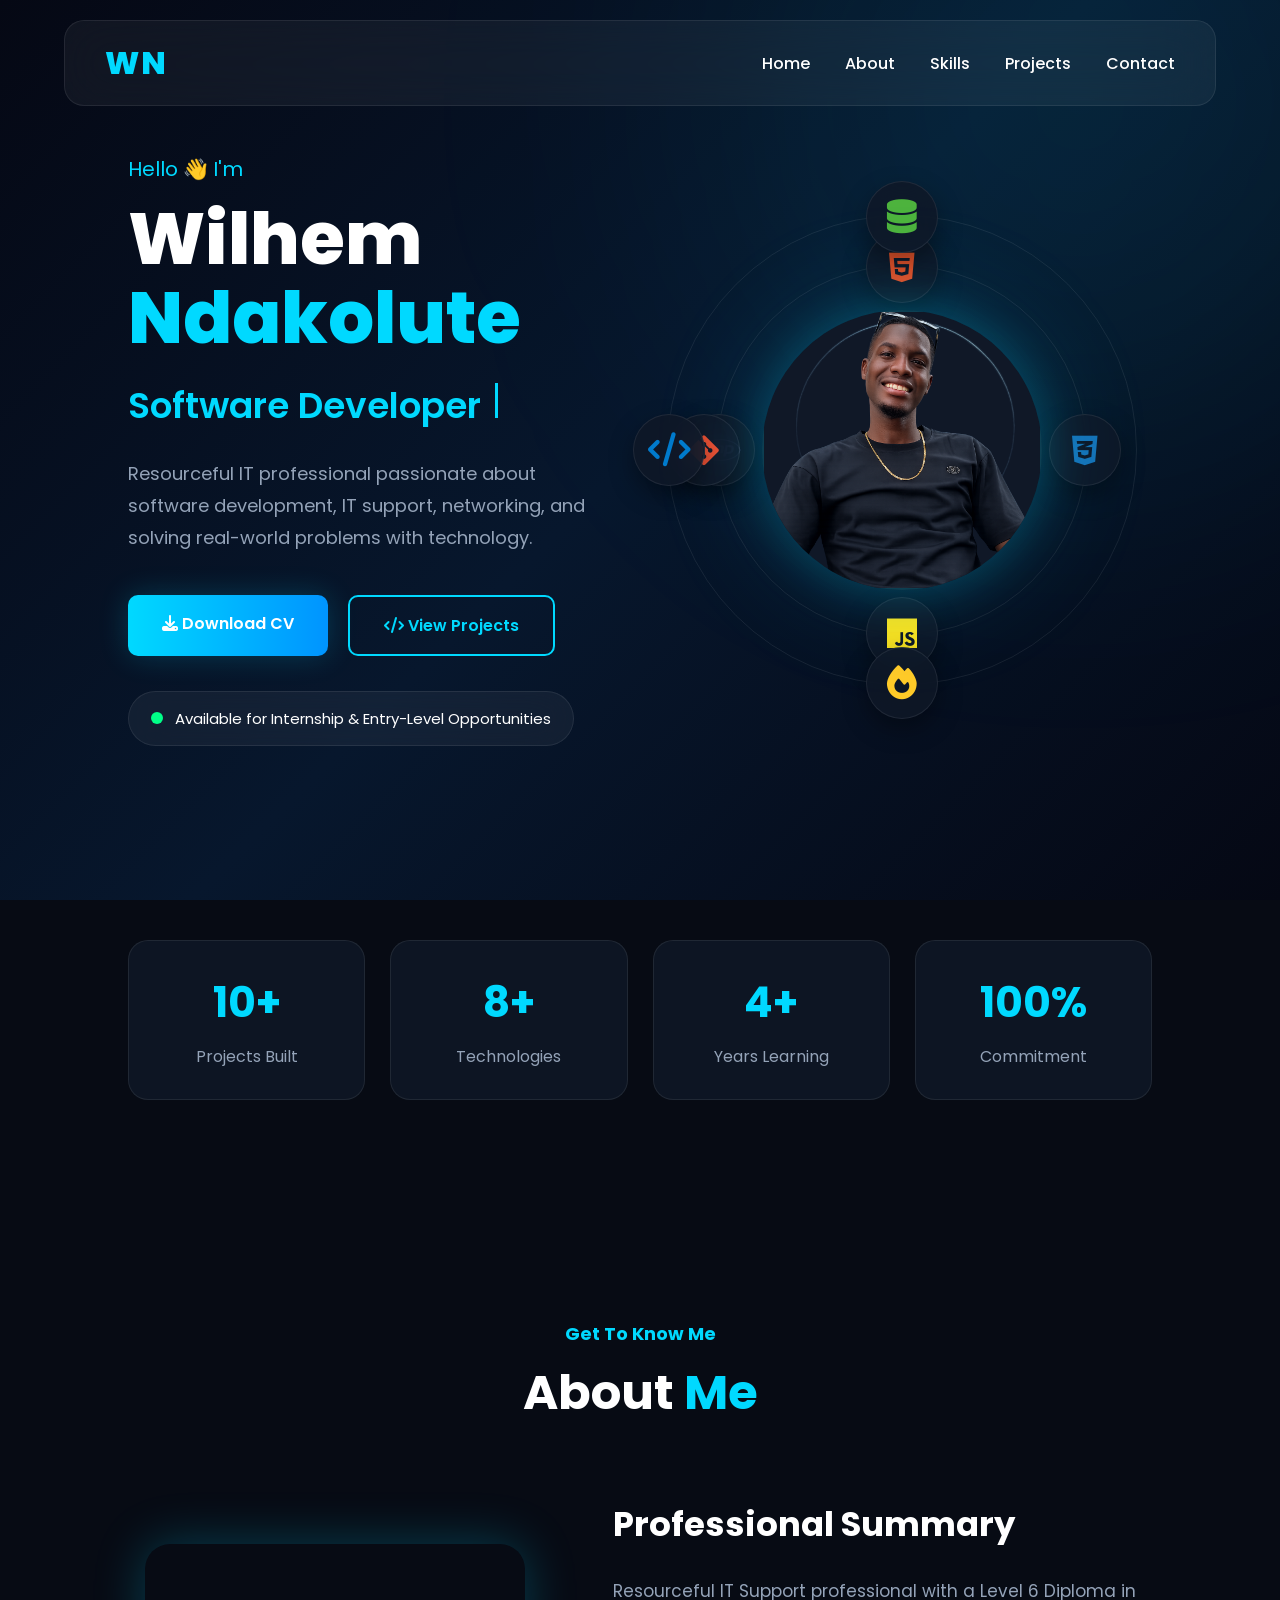
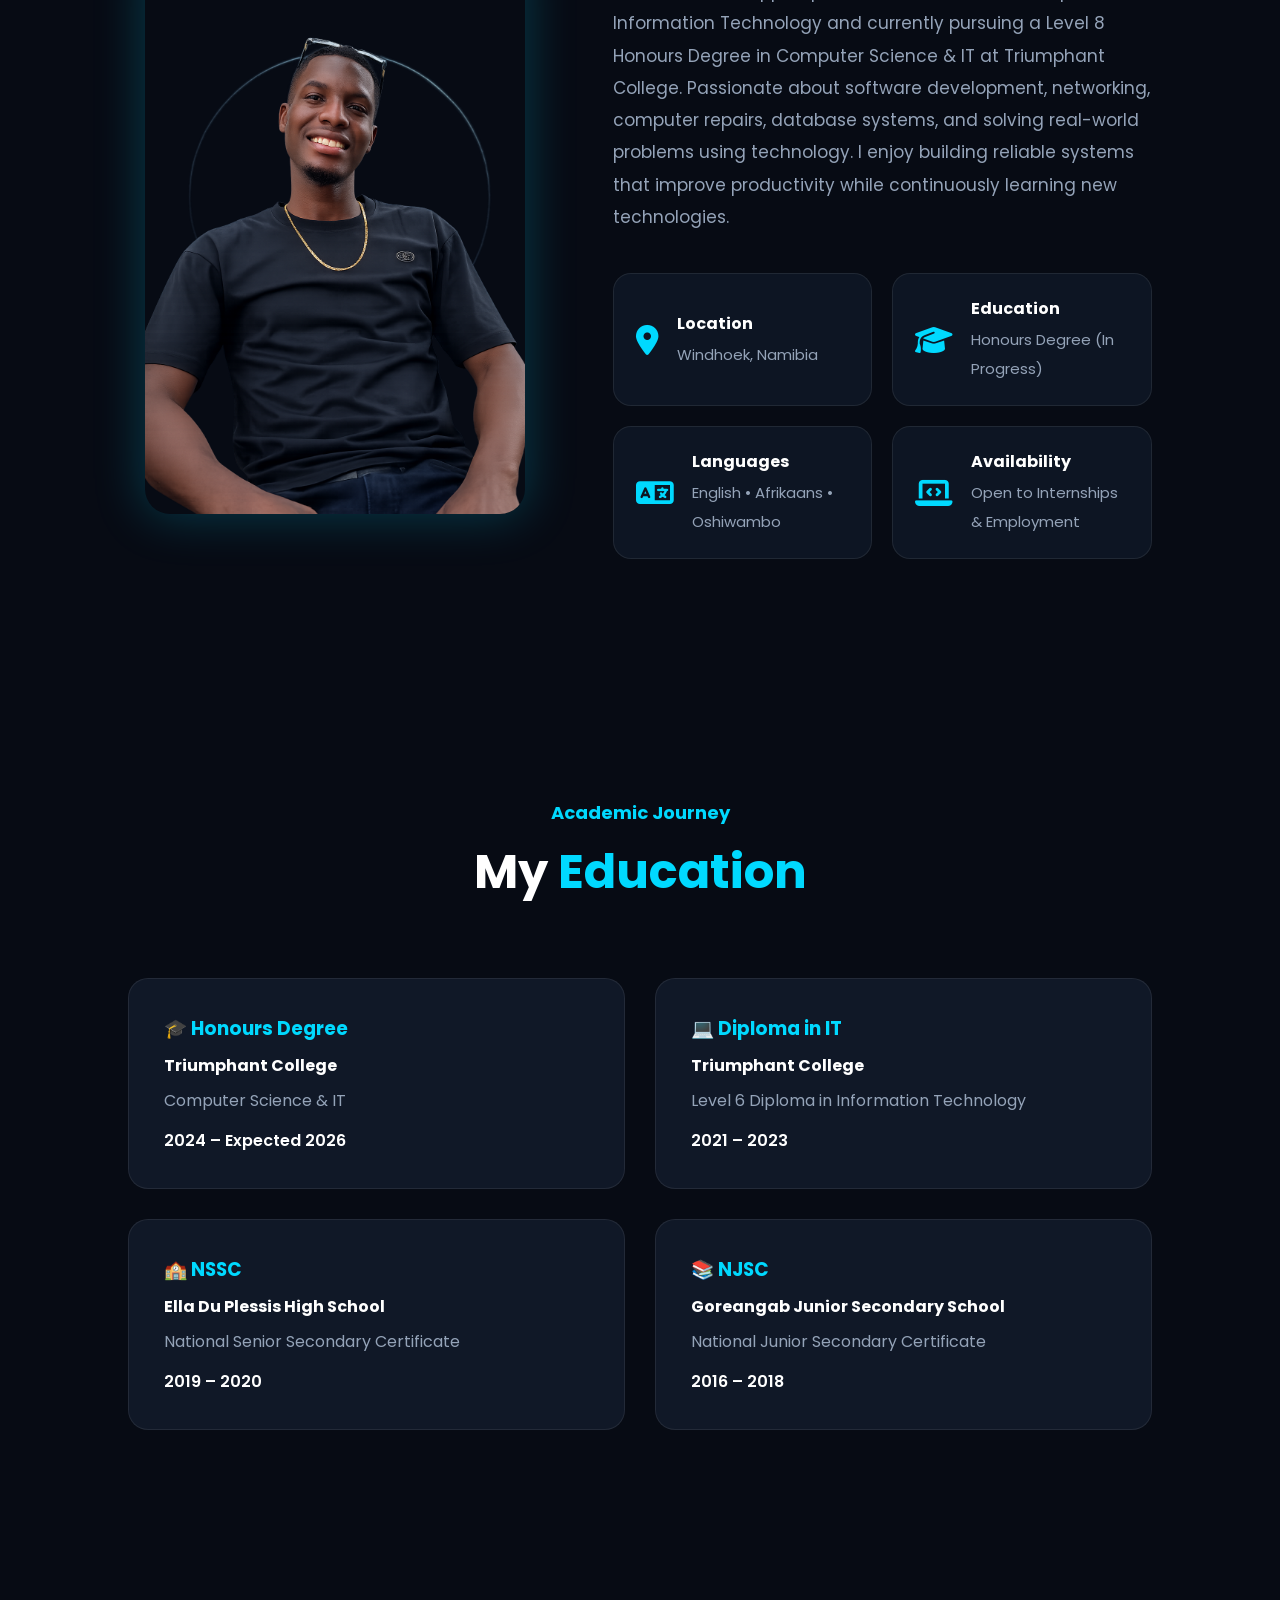
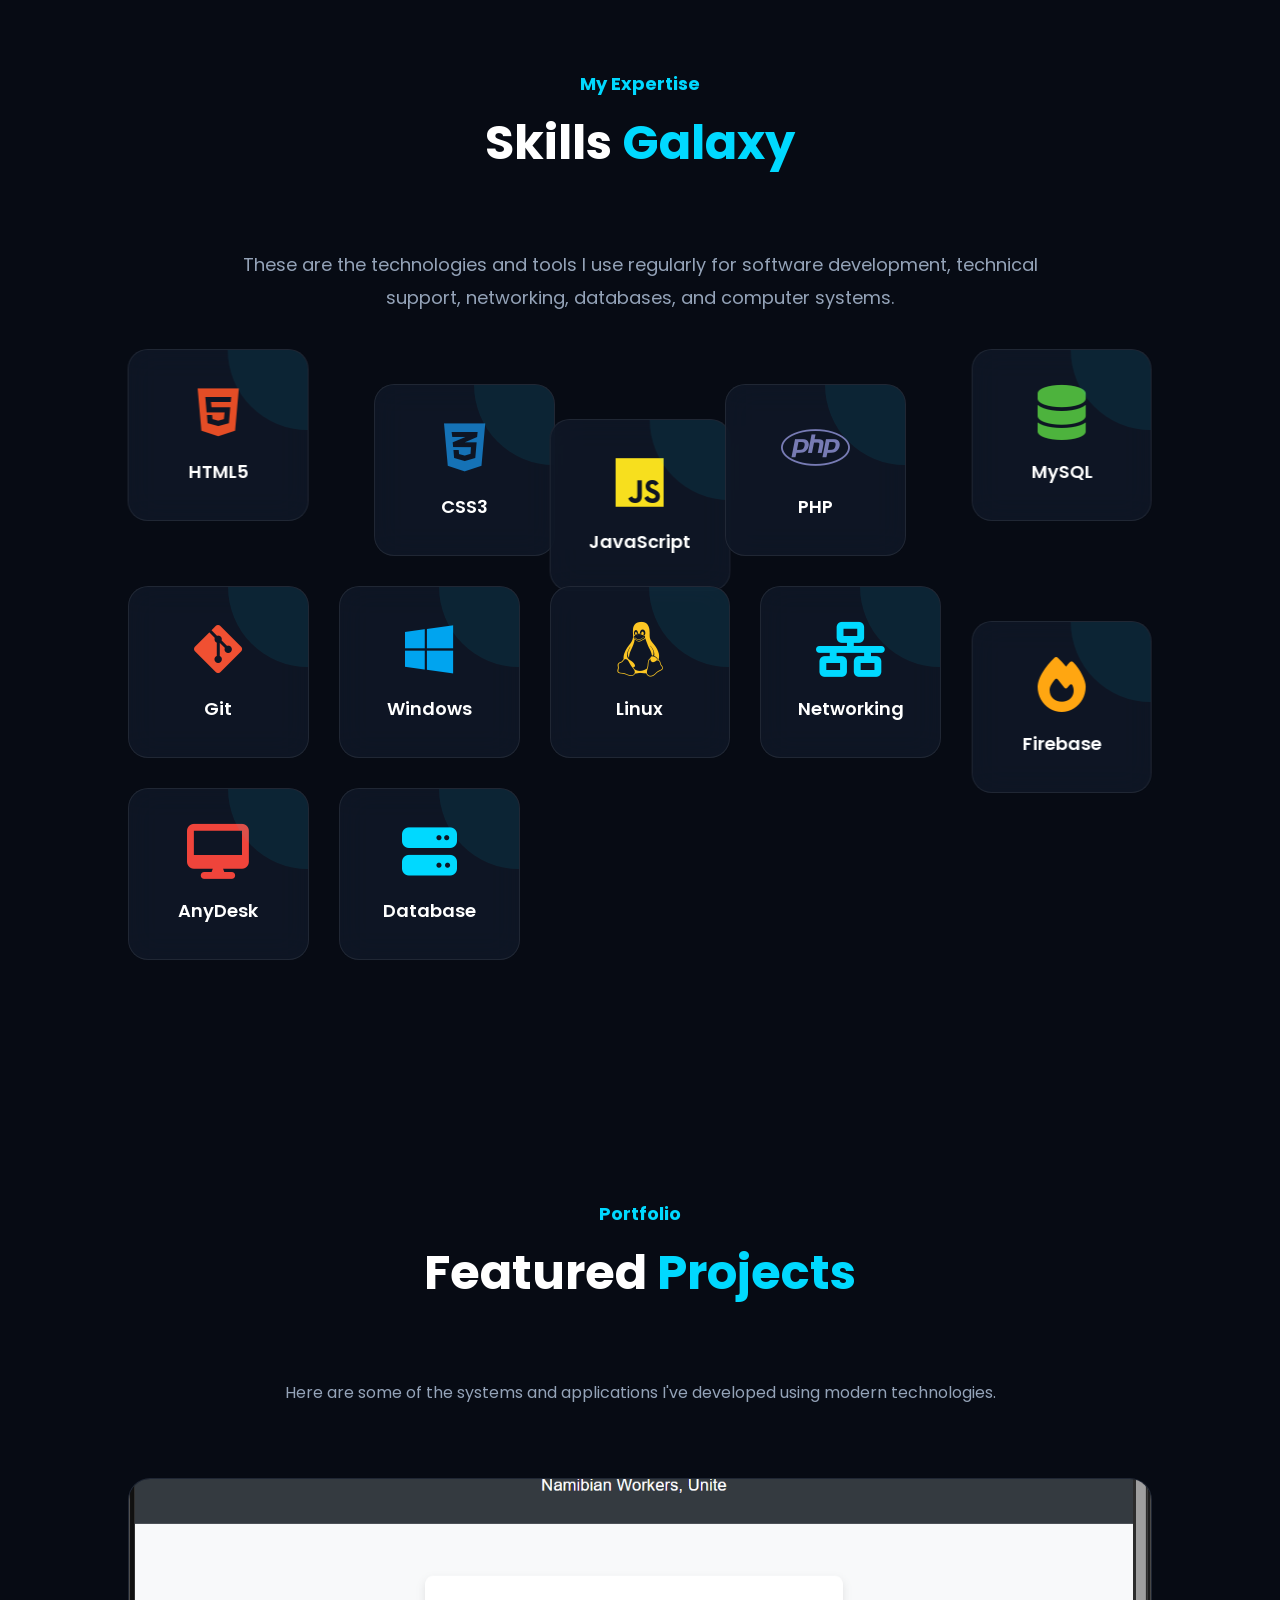
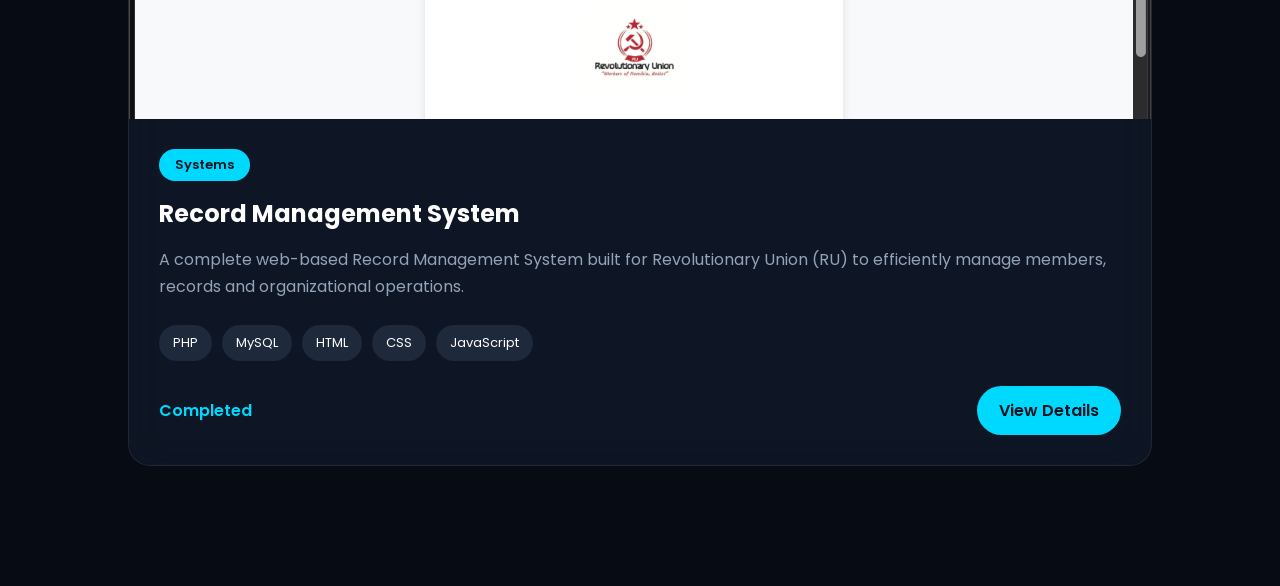
==== index.html @ 859c8376 "Add files via upload" ====
<!DOCTYPE html>
<html lang="en">

<head>

<meta charset="UTF-8">

<meta name="viewport" content="width=device-width, initial-scale=1.0">

<title>Wilhem Ndakolute | Software Developer</title>

<link rel="stylesheet" href="css/style.css">

<link rel="stylesheet" href="css/responsive.css">

<link rel="stylesheet" href="css/animations.css">

<link rel="preconnect" href="https://fonts.googleapis.com">

<link rel="preconnect" href="https://fonts.gstatic.com" crossorigin>

<link href="https://fonts.googleapis.com/css2?family=Poppins:wght@300;400;500;600;700;800&display=swap" rel="stylesheet">

<link rel="stylesheet"
href="https://cdnjs.cloudflare.com/ajax/libs/font-awesome/6.7.2/css/all.min.css">

</head>

<body>

<header>

<nav class="navbar">

<div class="logo">

WN

</div>

<ul>

<li><a href="#">Home</a></li>

<li><a href="#about">About</a></li>

<li><a href="#skills">Skills</a></li>

<li><a href="#projects">Projects</a></li>

<li><a href="#contact">Contact</a></li>

</ul>

</nav>

</header>

<section class="hero">

    <div class="hero-left reveal">

        <p class="hello">
            Hello 👋 I'm
        </p>

        <h1>
            Wilhem <span>Ndakolute</span>
        </h1>

        <h2>
            <span id="typing"></span>
            <span class="cursor"></span>
        </h2>

        <p class="hero-text">
            Resourceful IT professional passionate about software development, IT support, networking, and solving real-world problems with technology.
        </p>

        <div class="hero-buttons">

            <a href="assets/Wilhem_Ndakolute_CV.pdf" class="btn">
                <i class="fas fa-download"></i>
                Download CV
            </a>

            <a href="#projects" class="btn-outline">
                <i class="fas fa-code"></i>
                View Projects
            </a>

        </div>

        <div class="status-card">

            <span class="dot"></span>

            Available for Internship & Entry-Level Opportunities

        </div>

    </div>


<div class="hero-right reveal">

    <div class="orbit-container">

        <!-- Orbit 1 -->
        <div class="orbit orbit1">

            <div class="icon html">
                <i class="fa-brands fa-html5"></i>
            </div>

            <div class="icon css">
                <i class="fa-brands fa-css3-alt"></i>
            </div>

            <div class="icon js">
                <i class="fa-brands fa-js"></i>
            </div>

            <div class="icon php">
                <i class="fa-brands fa-php"></i>
            </div>

        </div>

        <!-- Orbit 2 -->
        <div class="orbit orbit2">

            <div class="icon mysql">
                <i class="fa-solid fa-database"></i>
            </div>

            <div class="icon git">
                <i class="fa-brands fa-git-alt"></i>
            </div>

            <div class="icon firebase">
                <i class="fa-solid fa-fire"></i>
            </div>

            <div class="icon vscode">
                <i class="fa-solid fa-code"></i>
            </div>

        </div>

        <!-- Profile -->
        <div class="profile">
            <img src="images/profile.png" alt="Wilhem Ndakolute">
        </div>

    </div>

</div>

</section>
<section class="stats">

    <div class="stat-card reveal">
        <h2>10+</h2>
        <p>Projects Built</p>
    </div>

    <div class="stat-card reveal">
        <h2>8+</h2>
        <p>Technologies</p>
    </div>

    <div class="stat-card reveal">
        <h2>4+</h2>
        <p>Years Learning</p>
    </div>

    <div class="stat-card reveal">
        <h2>100%</h2>
        <p>Commitment</p>
    </div>




</section>
<!--=========================
ABOUT
==========================-->

<section class="about reveal" id="about">

    <div class="section-heading">

        <h5>Get To Know Me</h5>

        <h2>About <span>Me</span></h2>

    </div>

    <div class="about-container">

        <!-- LEFT -->

        <div class="about-image">

            <img src="images/profile.png" alt="Wilhem">

        </div>

        <!-- RIGHT -->

        <div class="about-content">

            <h3>Professional Summary</h3>

            <p>

                Resourceful IT Support professional with a Level 6 Diploma in Information Technology and currently pursuing a Level 8 Honours Degree in Computer Science & IT at Triumphant College.

                Passionate about software development, networking, computer repairs, database systems, and solving real-world problems using technology.

                I enjoy building reliable systems that improve productivity while continuously learning new technologies.

            </p>

            <div class="quick-info">

                <div class="info-card">

                    <i class="fas fa-location-dot"></i>

                    <div>

                        <h4>Location</h4>

                        <p>Windhoek, Namibia</p>

                    </div>

                </div>

                <div class="info-card">

                    <i class="fas fa-graduation-cap"></i>

                    <div>

                        <h4>Education</h4>

                        <p>Honours Degree (In Progress)</p>

                    </div>

                </div>

                <div class="info-card">

                    <i class="fas fa-language"></i>

                    <div>

                        <h4>Languages</h4>

                        <p>English • Afrikaans • Oshiwambo</p>

                    </div>

                </div>

                <div class="info-card">

                    <i class="fas fa-laptop-code"></i>

                    <div>

                        <h4>Availability</h4>

                        <p>Open to Internships & Employment</p>

                    </div>

                </div>

            </div>

        </div>

    </div>

</section>
<section class="education reveal" id="education">

    <div class="section-heading">

        <h5>Academic Journey</h5>

        <h2>My <span>Education</span></h2>

    </div>

    <div class="education-grid">

        <div class="edu-card">
            <h3>🎓 Honours Degree</h3>
            <h4>Triumphant College</h4>
            <p>Computer Science & IT</p>
            <span>2024 – Expected 2026</span>
        </div>

        <div class="edu-card">
            <h3>💻 Diploma in IT</h3>
            <h4>Triumphant College</h4>
            <p>Level 6 Diploma in Information Technology</p>
            <span>2021 – 2023</span>
        </div>

        <div class="edu-card">
            <h3>🏫 NSSC</h3>
            <h4>Ella Du Plessis High School</h4>
            <p>National Senior Secondary Certificate</p>
            <span>2019 – 2020</span>
        </div>

        <div class="edu-card">
            <h3>📚 NJSC</h3>
            <h4>Goreangab Junior Secondary School</h4>
            <p>National Junior Secondary Certificate</p>
            <span>2016 – 2018</span>
        </div>

    </div>

</section>
<!--=========================
SKILLS
==========================-->

<section class="skills reveal" id="skills">

    <div class="section-heading">

        <h5>My Expertise</h5>

        <h2>Skills <span>Galaxy</span></h2>

    </div>

    <p class="skills-intro">

        These are the technologies and tools I use regularly for software development,
        technical support, networking, databases, and computer systems.

    </p>

    <div class="skills-galaxy">

        <div class="skill html">
            <i class="fa-brands fa-html5"></i>
            <span>HTML5</span>
        </div>

        <div class="skill css">
            <i class="fa-brands fa-css3-alt"></i>
            <span>CSS3</span>
        </div>

        <div class="skill js">
            <i class="fa-brands fa-js"></i>
            <span>JavaScript</span>
        </div>

        <div class="skill php">
            <i class="fa-brands fa-php"></i>
            <span>PHP</span>
        </div>

        <div class="skill mysql">
            <i class="fa-solid fa-database"></i>
            <span>MySQL</span>
        </div>

        <div class="skill git">
            <i class="fa-brands fa-git-alt"></i>
            <span>Git</span>
        </div>

        <div class="skill windows">
            <i class="fa-brands fa-windows"></i>
            <span>Windows</span>
        </div>

        <div class="skill linux">
            <i class="fa-brands fa-linux"></i>
            <span>Linux</span>
        </div>

        <div class="skill network">
            <i class="fa-solid fa-network-wired"></i>
            <span>Networking</span>
        </div>

        <div class="skill firebase">
            <i class="fa-solid fa-fire"></i>
            <span>Firebase</span>
        </div>

        <div class="skill anydesk">
            <i class="fa-solid fa-desktop"></i>
            <span>AnyDesk</span>
        </div>

        <div class="skill database">
            <i class="fa-solid fa-server"></i>
            <span>Database</span>
        </div>

    </div>

</section>
<!--=========================
PROJECTS
==========================-->

<section class="projects" id="projects">

    <div class="section-heading">

        <h5>Portfolio</h5>

        <h2>Featured <span>Projects</span></h2>

    </div>

    <p class="projects-intro">

        Here are some of the systems and applications I've developed using modern technologies.

    </p>

    <div id="projects-container">

    </div>

</section>
<!-- Scroll Progress -->
<div id="progress-bar"></div>

<!-- Back To Top -->
<button id="backToTop">
    <i class="fas fa-arrow-up"></i>
</button>

<script src="js/script.js"></script>

<script src="js/typing.js"></script>

<script src="js/particles.js"></script>

<script src="js/projects.js"></script>
</body>

</html>
---- css/style.css ----
/* ===========================
   WILHEM NDAKOLUTE PORTFOLIO
   Main Stylesheet
=========================== */

/* GOOGLE FONT */
@import url('https://fonts.googleapis.com/css2?family=Poppins:wght@300;400;500;600;700;800&display=swap');

/* RESET */

*{
    margin:0;
    padding:0;
    box-sizing:border-box;
    scroll-behavior:smooth;
}

:root{

    --primary:#00D9FF;
    --secondary:#0094FF;

    --dark:#070B14;
    --card:#101827;
    --card2:#131E31;

    --white:#FFFFFF;
    --gray:#94A3B8;

    --shadow:0 0 30px rgba(0,217,255,.20);

}

body{

    font-family:"Poppins",sans-serif;

    background:var(--dark);

    color:white;

    overflow-x:hidden;

}


/* =====================
BACKGROUND
====================== */

body::before{

content:"";

position:fixed;

width:100%;

height:100%;

top:0;

left:0;

z-index:-2;

background:

linear-gradient(
135deg,
#050814,
#07172d,
#050814
);

}

body::after{

content:"";

position:fixed;

width:700px;

height:700px;

background:rgba(0,217,255,.08);

filter:blur(140px);

top:-250px;

right:-150px;

border-radius:50%;

z-index:-1;

animation:floatGlow 10s ease-in-out infinite;

}

@keyframes floatGlow{

0%{

transform:translateY(0);

}

50%{

transform:translateY(50px);

}

100%{

transform:translateY(0);

}

}

/* =====================
NAVBAR
====================== */

.navbar{

position:fixed;

top:20px;

left:50%;

transform:translateX(-50%);

width:90%;

max-width:1300px;

padding:18px 40px;

display:flex;

justify-content:space-between;

align-items:center;

background:rgba(255,255,255,.05);

backdrop-filter:blur(20px);

border:1px solid rgba(255,255,255,.08);

border-radius:20px;

z-index:999;

transition:.4s;

}

.logo{

font-size:32px;

font-weight:800;

color:var(--primary);

letter-spacing:2px;

}

.navbar ul{

display:flex;

list-style:none;

gap:35px;

}

.navbar a{

text-decoration:none;

color:white;

font-weight:500;

transition:.3s;

}

.navbar a:hover{

color:var(--primary);

}

/* =====================
HERO
====================== */

.hero{

min-height:100vh;

display:flex;

justify-content:space-between;

align-items:center;

padding:120px 10%;

gap:80px;

}

.hero-left{

flex:1;

}

.hello{

font-size:20px;

color:var(--primary);

margin-bottom:15px;

}

.hero h1{

font-size:72px;

font-weight:800;

line-height:1.1;

}

.hero span{

color:var(--primary);

}

.hero h2{

margin-top:20px;

font-size:36px;

font-weight:600;

color:var(--gray);

}

.hero-text{

margin-top:25px;

font-size:18px;

line-height:1.8;

color:var(--gray);

max-width:650px;

}

/* =====================
BUTTONS
====================== */

.buttons{

margin-top:45px;

display:flex;

gap:20px;

flex-wrap:wrap;

}

.btn{

padding:16px 34px;

background:linear-gradient(
90deg,
var(--primary),
var(--secondary)
);

border-radius:10px;

color:white;

text-decoration:none;

font-weight:600;

box-shadow:var(--shadow);

transition:.35s;

}

.btn:hover{

transform:translateY(-5px);

}

.btn-outline{

padding:16px 34px;

border:2px solid var(--primary);

border-radius:10px;

text-decoration:none;

font-weight:600;

color:var(--primary);

transition:.35s;

}

.btn-outline:hover{

background:var(--primary);

color:#000;

}

/* =====================
PROFILE IMAGE
====================== */

.hero-right{

flex:1;

display:flex;

justify-content:center;

}

.hero-right img{

width:420px;

max-width:100%;

border-radius:30px;

border:2px solid rgba(0,217,255,.2);

box-shadow:

0 0 80px rgba(0,217,255,.25);

animation:floating 6s ease-in-out infinite;

transition:.4s;

}

.hero-right img:hover{

transform:scale(1.03);

}

@keyframes floating{

0%{

transform:translateY(0);

}

50%{

transform:translateY(-20px);

}

100%{

transform:translateY(0);

}

}

/* =====================
SECTION TITLE
====================== */

.section-title{

font-size:48px;

text-align:center;

margin-bottom:70px;

}

.section-title span{

color:var(--primary);

}

/* =====================
CARDS
====================== */

.card{

background:var(--card);

padding:30px;

border-radius:20px;

border:1px solid rgba(255,255,255,.05);

transition:.4s;

}

.card:hover{

transform:translateY(-12px);

box-shadow:var(--shadow);

}

/* =====================
SCROLLBAR
====================== */

::-webkit-scrollbar{

width:10px;

}

::-webkit-scrollbar-thumb{

background:var(--primary);

border-radius:50px;

}

::-webkit-scrollbar-track{

background:#06101d;

}

/* =====================
SELECTION
====================== */

::selection{

background:var(--primary);

color:black;

}
/*======================
SCROLL BAR TOP
=======================*/

#progress-bar{

position:fixed;

top:0;

left:0;

height:4px;

width:0;

background:linear-gradient(to right,#00D9FF,#0094FF);

z-index:999999;

}


/*======================
BACK TO TOP
=======================*/

#backToTop{

position:fixed;

bottom:30px;

right:30px;

width:55px;

height:55px;

border:none;

border-radius:50%;

background:#00D9FF;

color:#000;

font-size:20px;

cursor:pointer;

display:none;

justify-content:center;

align-items:center;

box-shadow:0 0 30px rgba(0,217,255,.4);

transition:.4s;

z-index:999;

}

#backToTop:hover{

transform:translateY(-8px);

}
/*==================================
 HERO V2
==================================*/

.hero{

display:flex;

justify-content:space-between;

align-items:center;

gap:60px;

min-height:100vh;

padding:120px 10%;

}

.hero-left{

flex:1;

}

.hero-buttons{

display:flex;

gap:20px;

margin-top:40px;

flex-wrap:wrap;

}

.status-card{

margin-top:35px;

display:inline-flex;

align-items:center;

gap:12px;

padding:15px 22px;

background:rgba(255,255,255,.05);

border:1px solid rgba(255,255,255,.08);

border-radius:50px;

backdrop-filter:blur(20px);

font-size:15px;

}

.dot{

width:12px;

height:12px;

border-radius:50%;

background:#00ff88;

animation:pulseDot 1.5s infinite;

}

@keyframes pulseDot{

0%{

transform:scale(.8);

opacity:.6;

}

50%{

transform:scale(1.2);

opacity:1;

}

100%{

transform:scale(.8);

opacity:.6;

}

}

/*=========================
PHOTO
=========================*/

.profile-wrapper{

position:relative;

width:430px;

height:430px;

display:flex;

justify-content:center;

align-items:center;

}

.profile-wrapper img{

width:320px;

z-index:20;

animation:floating 6s infinite ease-in-out;

filter:drop-shadow(0 0 40px rgba(0,217,255,.35));

}

/*=========================
RINGS
=========================*/



/*=========================
TECH TAGS
=========================*/


.html{

top:0;

left:50%;

transform:translateX(-50%);

}

.css{

top:90px;

right:0;

}

.js{

bottom:90px;

right:0;

}

.php{

bottom:0;

left:50%;

transform:translateX(-50%);

}

.mysql{

bottom:90px;

left:0;

}

.git{

top:90px;

left:0;

}
/*===================================
ORBIT SYSTEM
====================================*/

.orbit-container{

position:relative;

width:500px;

height:500px;

display:flex;

justify-content:center;

align-items:center;

}

.profile{

position:absolute;

width:280px;

height:280px;

border-radius:50%;

overflow:hidden;

z-index:20;

background:#101827;

box-shadow:

0 0 50px rgba(0,217,255,.25),

0 0 120px rgba(0,217,255,.15);

}

.profile img{

width:100%;

height:100%;

object-fit:cover;

}

.orbit{

position:absolute;

border:1px solid rgba(255,255,255,.08);

border-radius:50%;

animation:rotateOrbit linear infinite;

}

.orbit1{

width:370px;

height:370px;

animation-duration:22s;

}

.orbit2{

width:470px;

height:470px;

animation-duration:35s;

animation-direction:reverse;

}

@keyframes rotateOrbit{

from{

transform:rotate(0deg);

}

to{

transform:rotate(360deg);

}

}

.icon{

    position:absolute;

    width:72px;
    height:72px;

    display:flex;
    justify-content:center;
    align-items:center;

    border-radius:50%;

    background:rgba(16,24,39,.85);

    backdrop-filter:blur(15px);

    border:1px solid rgba(255,255,255,.08);

    transition:.35s;

    cursor:pointer;

    box-shadow:
        0 10px 25px rgba(0,0,0,.35);

}

.icon i{

    font-size:34px;

    transition:.35s;

}

.icon:hover{

    transform:scale(1.18);

    box-shadow:
        0 0 20px #00D9FF,
        0 0 50px rgba(0,217,255,.5);

}

.icon:hover i{

    transform:rotate(360deg);

}
.html i{
    color:#E34F26;
}

.css i{
    color:#1572B6;
}

.js i{
    color:#F7DF1E;
}

.php i{
    color:#777BB4;
}

.mysql i{
    color:#4DB33D;
}

.git i{
    color:#F05032;
}

.firebase i{
    color:#FFCA28;
}

.vscode i{
    color:#007ACC;
}
.icon img{

width:34px;

height:34px;

}
/* Inner Orbit */

.html{

top:-35px;

left:50%;

transform:translateX(-50%);

}

.css{

right:-35px;

top:50%;

transform:translateY(-50%);

}

.js{

bottom:-35px;

left:50%;

transform:translateX(-50%);

}

.php{

left:-35px;

top:50%;

transform:translateY(-50%);

}

/* Outer Orbit */

.mysql{

top:-35px;

left:50%;

transform:translateX(-50%);

}

.git{

right:-35px;

top:50%;

transform:translateY(-50%);

}

.firebase{

bottom:-35px;

left:50%;

transform:translateX(-50%);

}

.vscode{

left:-35px;

top:50%;

transform:translateY(-50%);

}

.profile{

    animation:profilePulse 4s ease-in-out infinite;

}

@keyframes profilePulse{

0%{

box-shadow:
0 0 40px rgba(0,217,255,.2);

}

50%{

box-shadow:
0 0 70px rgba(0,217,255,.45);

}

100%{

box-shadow:
0 0 40px rgba(0,217,255,.2);

}

}

.stats{

display:grid;

grid-template-columns:repeat(4,1fr);

gap:25px;

padding:40px 10% 100px;

}

.stat-card{

background:rgba(16,24,39,.8);

padding:30px;

text-align:center;

border-radius:20px;

border:1px solid rgba(255,255,255,.08);

transition:.35s;

}

.stat-card:hover{

transform:translateY(-10px);

box-shadow:0 0 30px rgba(0,217,255,.2);

}

.stat-card h2{

font-size:42px;

color:#00D9FF;

margin-bottom:10px;

}

.stat-card p{

color:#94A3B8;

}

/*=========================
ABOUT
==========================*/

.about{

padding:120px 10%;

}

.section-heading{

text-align:center;

margin-bottom:70px;

}

.section-heading h5{

color:#00D9FF;

font-size:18px;

margin-bottom:10px;

}

.section-heading h2{

font-size:48px;

}

.section-heading span{

color:#00D9FF;

}

.about-container{

display:grid;

grid-template-columns:1fr 1.3fr;

gap:70px;

align-items:center;

}

.about-image{

display:flex;

justify-content:center;

}

.about-image img{

width:380px;

border-radius:25px;

box-shadow:

0 0 50px rgba(0,217,255,.25);

transition:.4s;

}

.about-image img:hover{

transform:scale(1.03);

}

.about-content h3{

font-size:34px;

margin-bottom:25px;

}

.about-content p{

line-height:1.9;

color:#94A3B8;

font-size:17px;

}

.quick-info{

display:grid;

grid-template-columns:repeat(2,1fr);

gap:20px;

margin-top:40px;

}

.info-card{

display:flex;

align-items:center;

gap:18px;

padding:22px;

background:rgba(16,24,39,.8);

border:1px solid rgba(255,255,255,.08);

border-radius:18px;

transition:.35s;

}

.info-card:hover{

transform:translateY(-8px);

box-shadow:0 0 25px rgba(0,217,255,.2);

}

.info-card i{

font-size:30px;

color:#00D9FF;

}

.info-card h4{

margin-bottom:5px;

}

.info-card p{

font-size:15px;

}

.education{

padding:120px 10%;

}

.education-grid{

display:grid;

grid-template-columns:repeat(2,1fr);

gap:30px;

}

.edu-card{

padding:35px;

background:#101827;

border-radius:20px;

border:1px solid rgba(255,255,255,.08);

transition:.4s;

}

.edu-card:hover{

transform:translateY(-10px);

box-shadow:0 0 25px rgba(0,217,255,.2);

}

.edu-card h3{

color:#00D9FF;

margin-bottom:10px;

}

.edu-card h4{

margin-bottom:10px;

}

.edu-card p{

color:#94A3B8;

margin-bottom:15px;

}

.edu-card span{

font-weight:600;

}
/*==================================
SKILLS GALAXY
===================================*/

.skills{

padding:120px 10%;

text-align:center;

}

.skills-intro{

max-width:850px;

margin:auto;

color:#94A3B8;

line-height:1.8;

margin-bottom:70px;

font-size:18px;

}

.skills-galaxy{

display:grid;

grid-template-columns:repeat(auto-fit,minmax(170px,1fr));

gap:30px;

}

.skill{

background:rgba(16,24,39,.85);

backdrop-filter:blur(15px);

border:1px solid rgba(255,255,255,.08);

border-radius:20px;

padding:35px 20px;

cursor:pointer;

transition:.45s;

position:relative;

overflow:hidden;

}

.skill::before{

content:"";

position:absolute;

width:160px;

height:160px;

background:rgba(0,217,255,.08);

border-radius:50%;

top:-80px;

right:-80px;

transition:.4s;

}

.skill:hover::before{

transform:scale(1.6);

}

.skill:hover{

transform:translateY(-15px);

box-shadow:

0 0 35px rgba(0,217,255,.25);

}

.skill i{

font-size:55px;

margin-bottom:18px;

transition:.4s;

}

.skill:hover i{

transform:scale(1.25) rotate(8deg);

}

.skill span{

display:block;

font-size:18px;

font-weight:600;

}
.skill.html i{
color:#E44D26;
}

.skill.css i{
color:#1572B6;
}

.skill.js i{
color:#F7DF1E;
}

.skill.php i{
color:#777BB4;
}

.skill.mysql i{
color:#4DB33D;
}

.skill.git i{
color:#F05032;
}

.skill.windows i{
color:#00A4EF;
}

.skill.linux i{
color:#FCC624;
}

.skill.network i{
color:#00D9FF;
}

.skill.firebase i{
color:#FFA611;
}

.skill.anydesk i{
color:#EF443B;
}

.skill.database i{
color:#00D9FF;
}
/*==================================
PROJECTS
===================================*/

.projects{

padding:120px 10%;

}

.projects-intro{

text-align:center;

max-width:750px;

margin:20px auto 70px;

color:#94A3B8;

line-height:1.8;

}

#projects-container{

display:grid;

grid-template-columns:repeat(auto-fit,minmax(350px,1fr));

gap:35px;

}

.project-card{

background:rgba(16,24,39,.85);

border:1px solid rgba(255,255,255,.08);

border-radius:22px;

overflow:hidden;

transition:.4s;

backdrop-filter:blur(18px);

}

.project-card:hover{

transform:translateY(-12px);

box-shadow:

0 0 35px rgba(0,217,255,.25);

}

.project-image{

height:240px;

overflow:hidden;

}

.project-image img{

width:100%;

height:100%;

object-fit:cover;

transition:.4s;

}

.project-card:hover img{

transform:scale(1.08);

}

.project-content{

padding:30px;

}

.project-category{

display:inline-block;

background:#00D9FF;

color:#07131F;

padding:6px 16px;

border-radius:30px;

font-size:13px;

font-weight:600;

margin-bottom:15px;

}

.project-content h3{

margin-bottom:15px;

font-size:24px;

}

.project-content p{

color:#94A3B8;

line-height:1.7;

margin-bottom:25px;

}

.tech-stack{

display:flex;

flex-wrap:wrap;

gap:10px;

margin-bottom:25px;

}

.tech-stack span{

background:#1E293B;

padding:8px 14px;

border-radius:30px;

font-size:13px;

}

.project-footer{

display:flex;

justify-content:space-between;

align-items:center;

}

.status{

color:#00D9FF;

font-weight:600;

}

.view-btn{

padding:12px 22px;

background:#00D9FF;

color:#07131F;

border-radius:30px;

text-decoration:none;

font-weight:600;

transition:.3s;

}

.view-btn:hover{

transform:translateY(-3px);

}

/*=========================
PROJECT PAGE
==========================*/

.project-page{

padding:120px 10%;

}

.back-btn{

display:inline-flex;

align-items:center;

gap:10px;

text-decoration:none;

padding:14px 28px;

border-radius:40px;

background:#00D9FF;

color:#07131F;

font-weight:600;

margin-bottom:50px;

transition:.35s;

}

.back-btn:hover{

transform:translateY(-4px);

}

.project-hero{

margin-bottom:60px;

}

.project-hero h1{

font-size:48px;

margin-bottom:20px;

}

.project-hero p{

font-size:18px;

line-height:1.8;

color:#94A3B8;

margin-bottom:30px;

}

.project-tags{

display:flex;

flex-wrap:wrap;

gap:12px;

}

.project-tags span{

background:#132030;

padding:12px 22px;

border-radius:40px;

}

.gallery{

display:grid;

grid-template-columns:repeat(auto-fit,minmax(320px,1fr));

gap:25px;

margin:60px 0;

}

.gallery img{

width:100%;

border-radius:20px;

transition:.35s;

cursor:pointer;

}

.gallery img:hover{

transform:scale(1.03);

}

.project-grid{

display:grid;

grid-template-columns:repeat(auto-fit,minmax(350px,1fr));

gap:30px;

}

.project-box{

background:rgba(16,24,39,.8);

padding:35px;

border-radius:22px;

border:1px solid rgba(255,255,255,.08);

}

.project-box h2{

margin-bottom:25px;

}

.project-box li{

margin-bottom:15px;

color:#CBD5E1;

}

.project-info{

display:grid;

grid-template-columns:repeat(auto-fit,minmax(220px,1fr));

gap:25px;

margin:60px 0;

}

.info-box{

background:rgba(16,24,39,.8);

padding:30px;

border-radius:20px;

text-align:center;

border:1px solid rgba(255,255,255,.08);

transition:.35s;

}

.info-box:hover{

transform:translateY(-8px);

box-shadow:0 0 30px rgba(0,217,255,.2);

}

.info-box i{

font-size:38px;

color:#00D9FF;

margin-bottom:18px;

}

.case-study{

display:grid;

grid-template-columns:repeat(auto-fit,minmax(320px,1fr));

gap:30px;

margin:70px 0;

}

.case-card{

background:rgba(16,24,39,.82);

padding:35px;

border-radius:22px;

border:1px solid rgba(255,255,255,.08);

}

.case-card h2{

margin-bottom:20px;

color:#00D9FF;

}

.case-card p{

line-height:1.8;

color:#CBD5E1;

}
.project-banner{

position:relative;

height:500px;

border-radius:30px;

overflow:hidden;

margin-bottom:70px;

}

.project-banner img{

width:100%;

height:100%;

object-fit:cover;

filter:brightness(.35);

}

.banner-overlay{

position:absolute;

left:60px;

bottom:60px;

max-width:700px;

}

.banner-overlay h1{

font-size:58px;

margin:20px 0;

}

.status-badge{

display:inline-block;

padding:10px 24px;

background:#00D9FF;

color:#07131F;

border-radius:40px;

font-weight:700;

}
/*==============================
LIGHTBOX
===============================*/

.gallery-item{

overflow:hidden;

border-radius:20px;

cursor:pointer;

}

.gallery-item img{

width:100%;

transition:.4s;

}

.gallery-item:hover img{

transform:scale(1.08);

}

.lightbox{

display:none;

justify-content:center;

align-items:center;

position:fixed;

left:0;

top:0;

width:100%;

height:100%;

background:rgba(0,0,0,.93);

z-index:9999;

}

.lightbox img{

max-width:85%;

max-height:85%;

border-radius:20px;

box-shadow:0 0 60px rgba(0,217,255,.35);

}

.close-lightbox{

position:absolute;

top:25px;

right:40px;

font-size:55px;

cursor:pointer;

color:white;

}

.light-prev,
.light-next{

position:absolute;

top:50%;

transform:translateY(-50%);

background:#00D9FF;

border:none;

width:60px;

height:60px;

border-radius:50%;

cursor:pointer;

font-size:28px;

font-weight:bold;

}

.light-prev{

left:40px;

}

.light-next{

right:40px;

}
---- css/responsive.css ----
/* ==========================
   RESPONSIVE.CSS
==========================*/

@media (max-width:1100px){

.hero{

flex-direction:column-reverse;

text-align:center;

padding-top:180px;

}

.hero-left{

display:flex;

flex-direction:column;

align-items:center;

}

.hero h1{

font-size:58px;

}

.hero h2{

font-size:28px;

}

.hero-right img{

width:320px;

}

.navbar{

padding:16px 24px;

}

}

@media (max-width:768px){

.navbar{

width:95%;

padding:15px;

}

.navbar ul{

gap:18px;

font-size:14px;

}

.hero h1{

font-size:44px;

}

.hero h2{

font-size:22px;

}

.hero-text{

font-size:16px;

}

.buttons{

justify-content:center;

}

.hero-right img{

width:260px;

}

.section-title{

font-size:34px;

}

}

@media (max-width:600px){

.logo{

font-size:26px;

}

.navbar ul{

display:none;
}

.hero{

padding:140px 8% 80px;
}

.hero h1{

font-size:36px;

}

.hero h2{

font-size:20px;

}

.hero-text{

font-size:15px;

}

.btn,
.btn-outline{

width:100%;

text-align:center;

}

.hero-right img{

width:220px;

border-radius:20px;

}

}
---- css/animations.css ----
/* ==========================
   ANIMATIONS.CSS
   Wilhem Portfolio
==========================*/

/* Fade In */
@keyframes fadeIn{
    from{
        opacity:0;
    }
    to{
        opacity:1;
    }
}

.fade-in{
    animation:fadeIn 1s ease forwards;
}

/* Slide Up */
@keyframes slideUp{
    from{
        opacity:0;
        transform:translateY(80px);
    }
    to{
        opacity:1;
        transform:translateY(0);
    }
}

.slide-up{
    animation:slideUp 1s ease forwards;
}

/* Slide Left */
@keyframes slideLeft{
    from{
        opacity:0;
        transform:translateX(100px);
    }
    to{
        opacity:1;
        transform:translateX(0);
    }
}

.slide-left{
    animation:slideLeft 1s ease forwards;
}

/* Slide Right */
@keyframes slideRight{
    from{
        opacity:0;
        transform:translateX(-100px);
    }
    to{
        opacity:1;
        transform:translateX(0);
    }
}

.slide-right{
    animation:slideRight 1s ease forwards;
}

/* Zoom */
@keyframes zoomIn{
    from{
        opacity:0;
        transform:scale(.6);
    }
    to{
        opacity:1;
        transform:scale(1);
    }
}

.zoom{
    animation:zoomIn .9s ease forwards;
}

/* Floating Animation */
@keyframes floating{

    0%{
        transform:translateY(0px);
    }

    50%{
        transform:translateY(-18px);
    }

    100%{
        transform:translateY(0px);
    }

}

.float{
    animation:floating 6s ease-in-out infinite;
}

/* Glow Pulse */
@keyframes glow{

0%{

box-shadow:0 0 0 rgba(0,217,255,.15);

}

50%{

box-shadow:

0 0 25px rgba(0,217,255,.6),

0 0 60px rgba(0,217,255,.3);

}

100%{

box-shadow:0 0 0 rgba(0,217,255,.15);

}

}

.glow{

animation:glow 3s infinite;

}

/* Button Pulse */

@keyframes pulse{

0%{

transform:scale(1);

}

50%{

transform:scale(1.04);

}

100%{

transform:scale(1);

}

}

.btn:hover{

animation:pulse .6s ease;

}

/* Image Hover */

.hero-right img{

transition:.5s;

}

.hero-right img:hover{

transform:scale(1.05) rotate(-1deg);

}

/* Card Hover */

.card{

transition:.4s;

}

.card:hover{

transform:translateY(-12px);

}

/* Social Icon Hover */

.social-icon{

transition:.4s;

}

.social-icon:hover{

transform:translateY(-8px) scale(1.15);

}

/* Navbar Link */

.navbar ul li a{

position:relative;

}

.navbar ul li a::after{

content:"";

position:absolute;

left:0;

bottom:-8px;

width:0;

height:2px;

background:#00D9FF;

transition:.4s;

}

.navbar ul li a:hover::after{

width:100%;

}

/* Typing Cursor */

.cursor{

display:inline-block;

width:3px;

height:35px;

background:#00D9FF;

margin-left:5px;

animation:blink .7s infinite;

}

@keyframes blink{

0%,50%{

opacity:1;

}

51%,100%{

opacity:0;

}

}

/* Scroll Indicator */

.scroll-down{

animation:bounce 2s infinite;

}

@keyframes bounce{

0%{

transform:translateY(0);

}

50%{

transform:translateY(12px);

}

100%{

transform:translateY(0);

}

}

/* Rotating Tech Icons */

.tech-icon{

animation:rotateIcon 10s linear infinite;

}

@keyframes rotateIcon{

from{

transform:rotate(0);

}

to{

transform:rotate(360deg);

}

}

/* Background Glow */

@keyframes backgroundGlow{

0%{

filter:hue-rotate(0deg);

}

100%{

filter:hue-rotate(360deg);

}

}

.glow-bg{

animation:backgroundGlow 15s linear infinite;

}

/* Reveal Animation */

.reveal{

opacity:0;

transform:translateY(80px);

transition:all 1s ease;

}

.reveal.active{

opacity:1;

transform:translateY(0);

}

/* Page Loader */

.loader{

position:fixed;

top:0;

left:0;

width:100%;

height:100%;

background:#070B14;

display:flex;

justify-content:center;

align-items:center;

z-index:99999;

}

.loader h1{

font-size:70px;

color:#00D9FF;

letter-spacing:10px;

animation:loaderAnim 2s infinite;

}

@keyframes loaderAnim{

0%{

opacity:.3;

}

50%{

opacity:1;

}

100%{

opacity:.3;

}

}
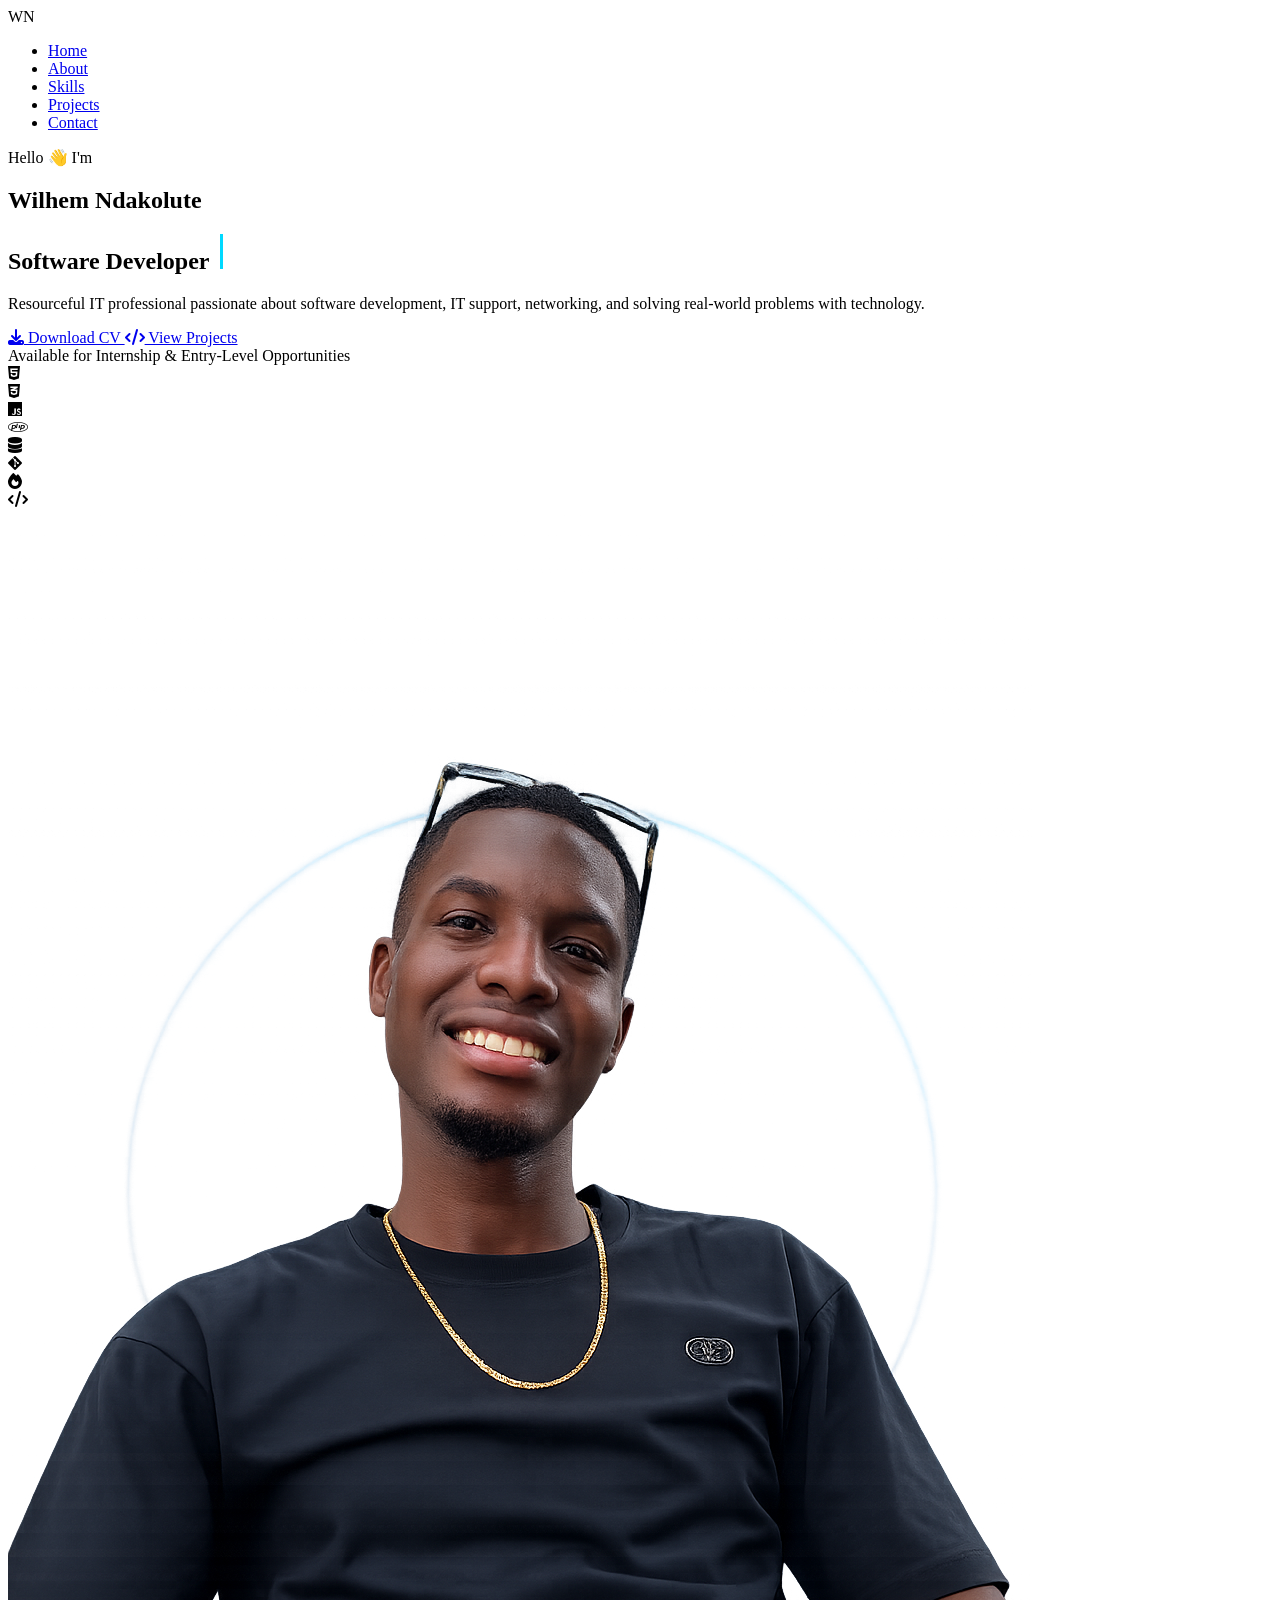
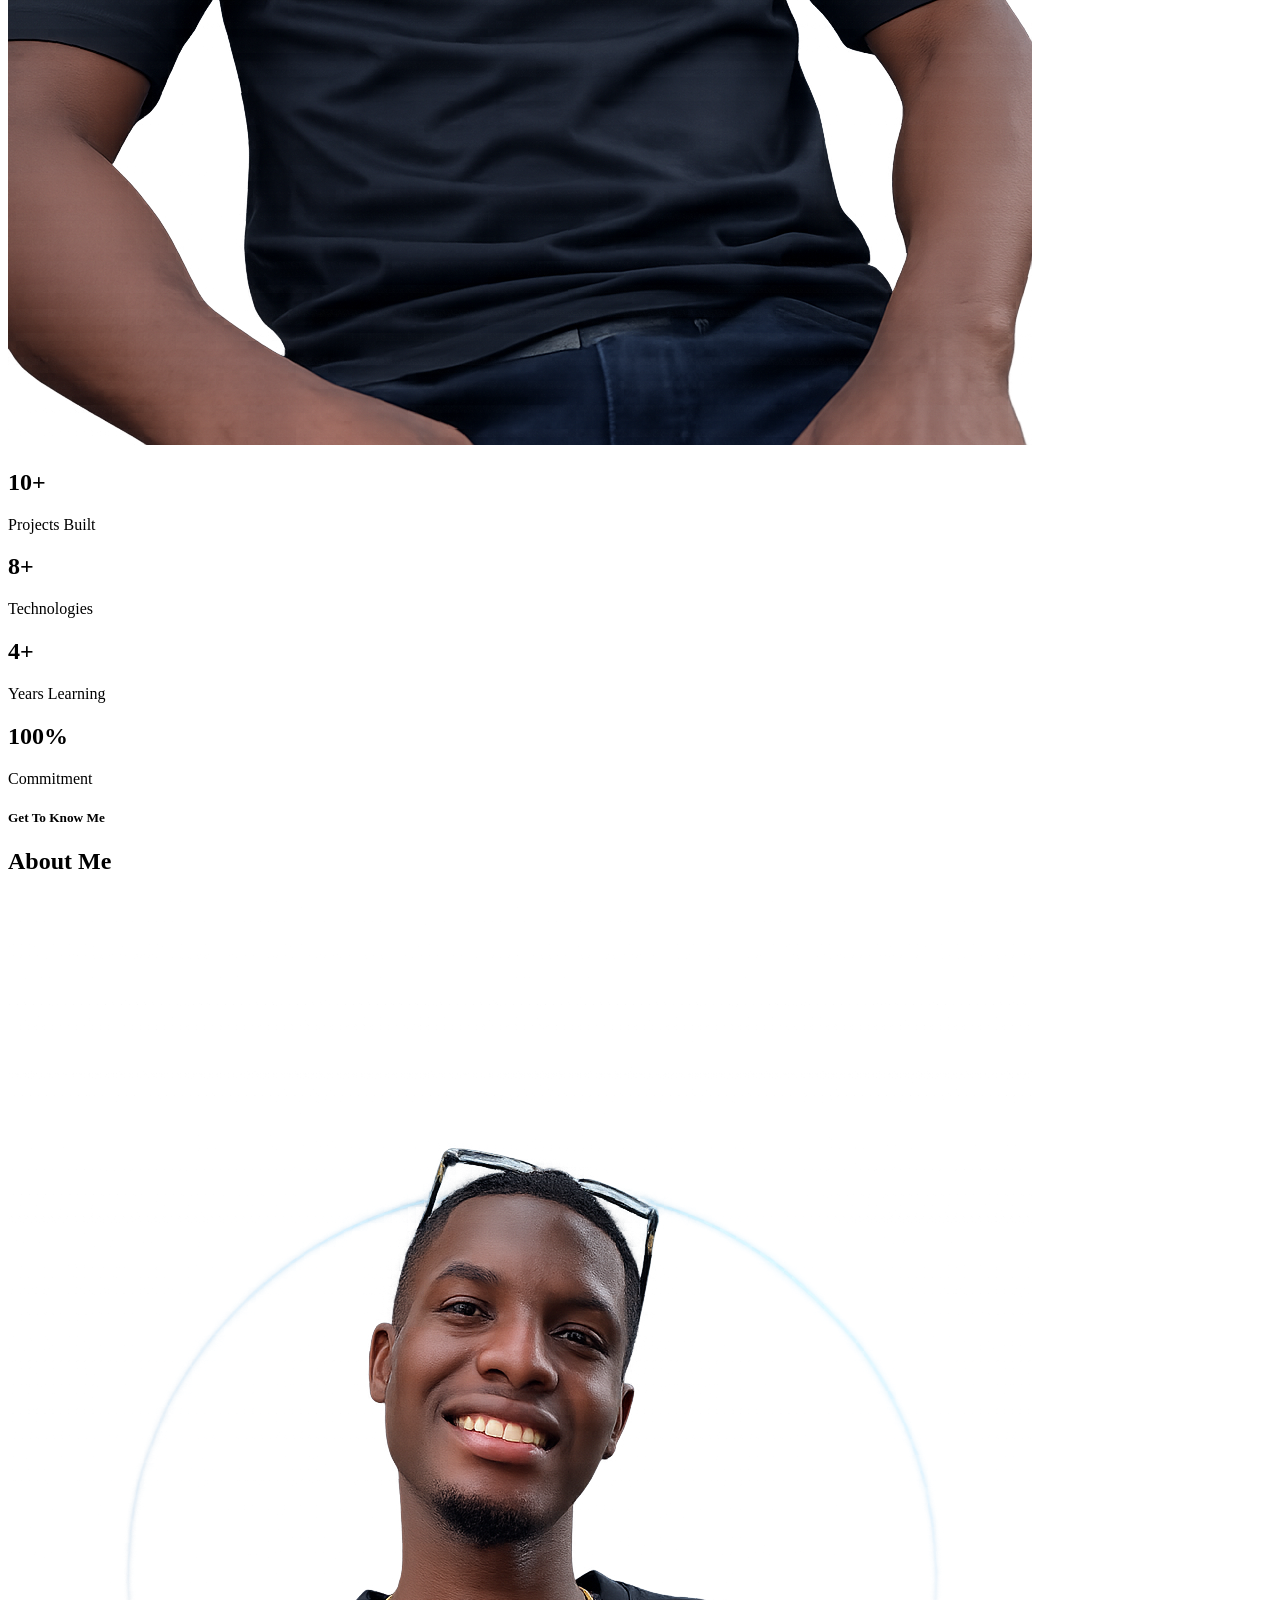
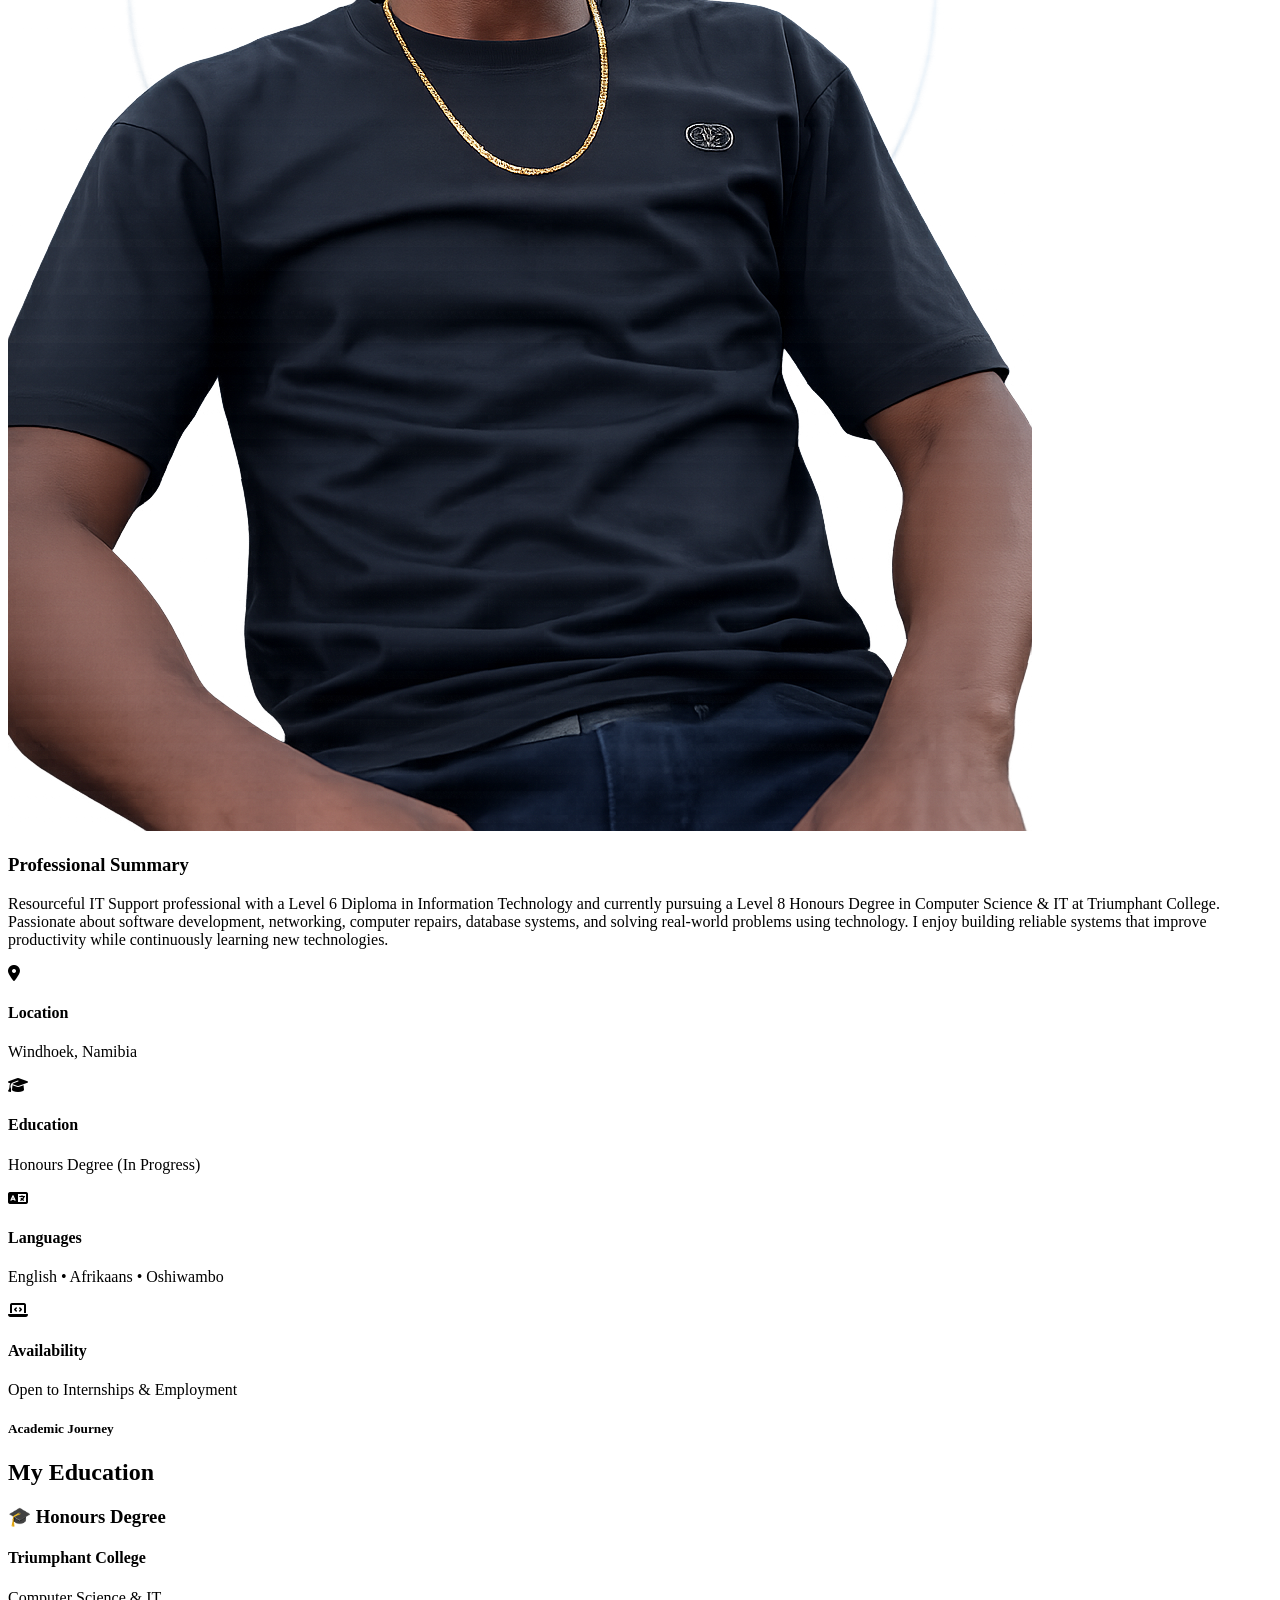
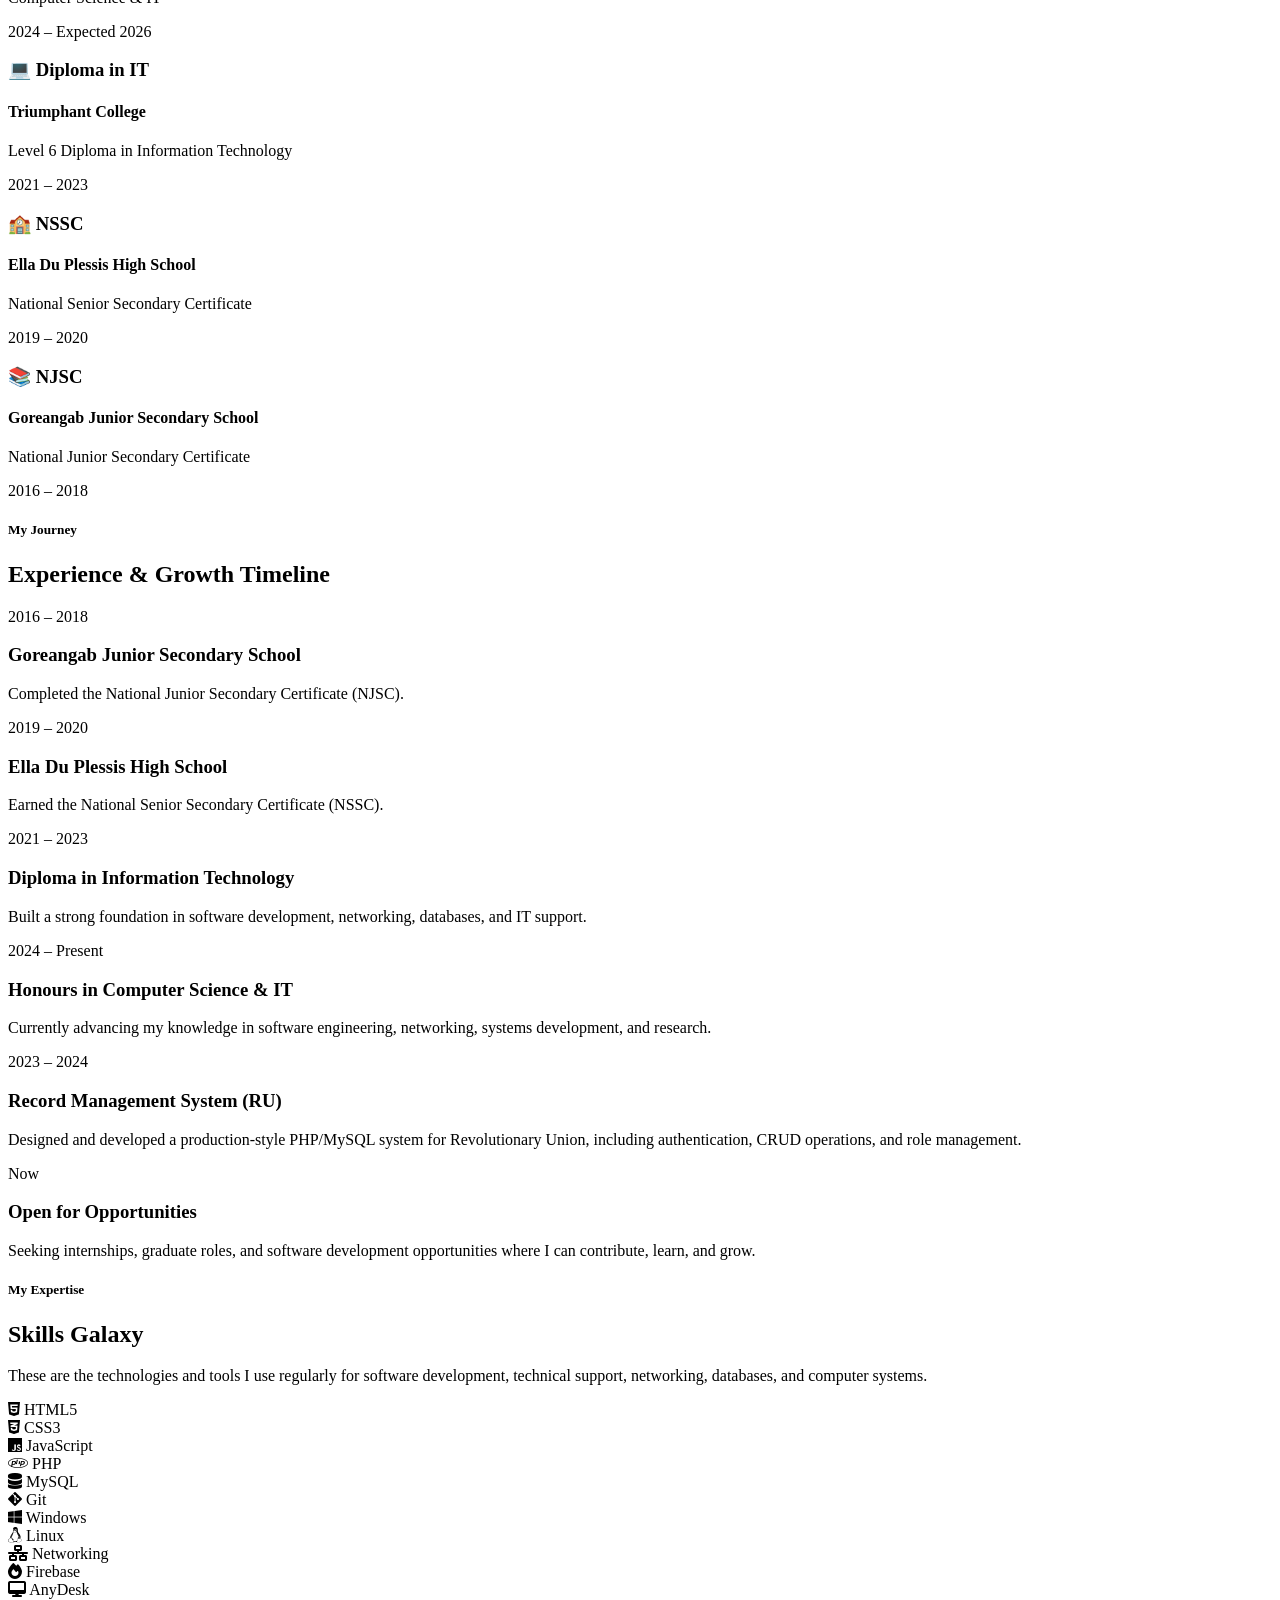
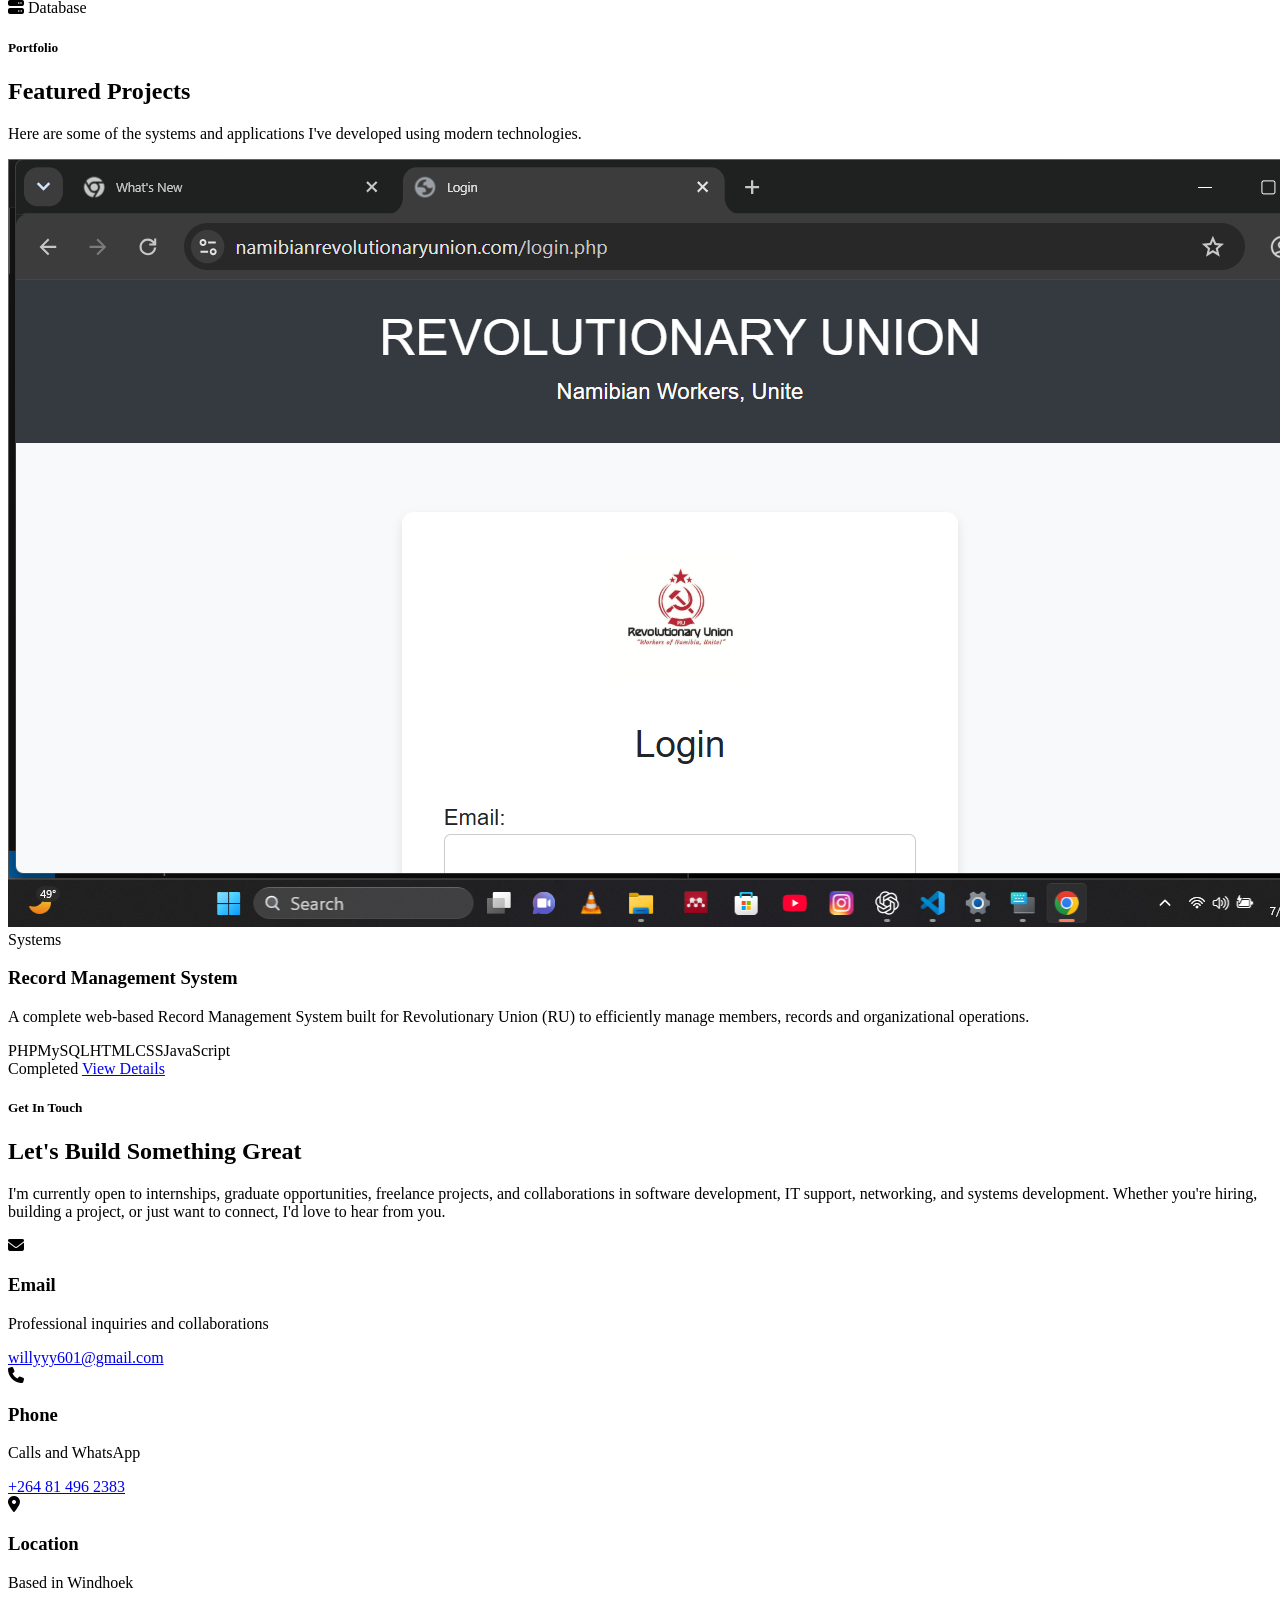
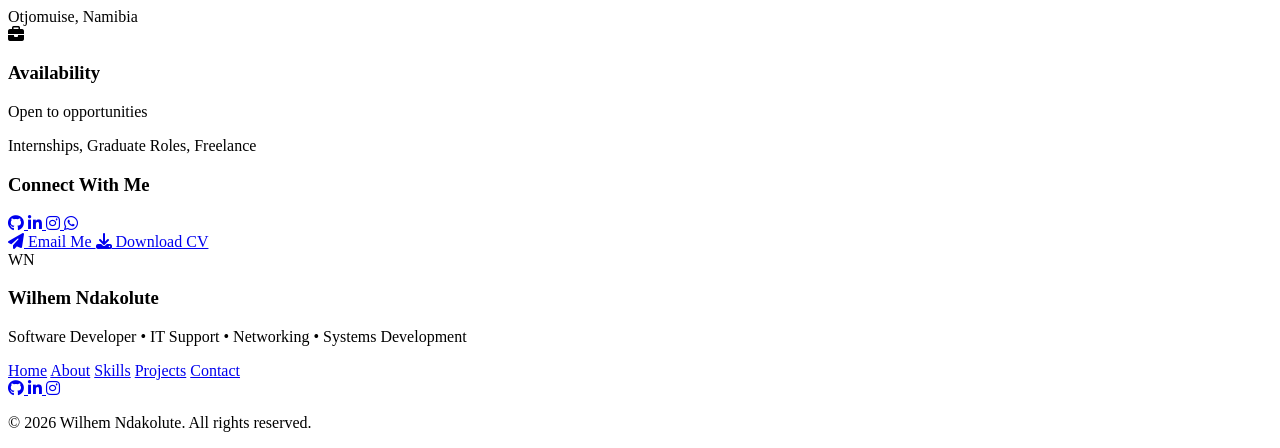
==== commit 3167ab13: "Add files via upload" ====
--- a/index.html
+++ b/index.html
@@ -332,6 +332,81 @@
     </div>
 
 </section>
+
+<!--=========================
+JOURNEY TIMELINE
+==========================-->
+
+<section class="journey reveal" id="journey">
+
+    <div class="section-heading">
+
+        <h5>My Journey</h5>
+
+        <h2>Experience & <span>Growth Timeline</span></h2>
+
+    </div>
+
+    <div class="timeline">
+
+        <div class="timeline-item">
+            <div class="timeline-dot"></div>
+            <div class="timeline-content">
+                <span class="timeline-year">2016 – 2018</span>
+                <h3>Goreangab Junior Secondary School</h3>
+                <p>Completed the National Junior Secondary Certificate (NJSC).</p>
+            </div>
+        </div>
+
+        <div class="timeline-item">
+            <div class="timeline-dot"></div>
+            <div class="timeline-content">
+                <span class="timeline-year">2019 – 2020</span>
+                <h3>Ella Du Plessis High School</h3>
+                <p>Earned the National Senior Secondary Certificate (NSSC).</p>
+            </div>
+        </div>
+
+        <div class="timeline-item">
+            <div class="timeline-dot"></div>
+            <div class="timeline-content">
+                <span class="timeline-year">2021 – 2023</span>
+                <h3>Diploma in Information Technology</h3>
+                <p>Built a strong foundation in software development, networking, databases, and IT support.</p>
+            </div>
+        </div>
+
+        <div class="timeline-item">
+            <div class="timeline-dot"></div>
+            <div class="timeline-content">
+                <span class="timeline-year">2024 – Present</span>
+                <h3>Honours in Computer Science & IT</h3>
+                <p>Currently advancing my knowledge in software engineering, networking, systems development, and research.</p>
+            </div>
+        </div>
+
+        <div class="timeline-item">
+            <div class="timeline-dot"></div>
+            <div class="timeline-content">
+                <span class="timeline-year">2023 – 2024</span>
+                <h3>Record Management System (RU)</h3>
+                <p>Designed and developed a production-style PHP/MySQL system for Revolutionary Union, including authentication, CRUD operations, and role management.</p>
+            </div>
+        </div>
+
+        <div class="timeline-item">
+            <div class="timeline-dot active"></div>
+            <div class="timeline-content">
+                <span class="timeline-year">Now</span>
+                <h3>Open for Opportunities</h3>
+                <p>Seeking internships, graduate roles, and software development opportunities where I can contribute, learn, and grow.</p>
+            </div>
+        </div>
+
+    </div>
+
+</section>
+
 <!--=========================
 SKILLS
 ==========================-->
@@ -439,6 +514,99 @@
     </p>
 
     <div id="projects-container">
+
+    </div>
+
+</section>
+<!--=========================
+CONTACT
+==========================-->
+
+<section class="contact reveal" id="contact">
+
+    <div class="section-heading">
+
+        <h5>Get In Touch</h5>
+
+        <h2>Let's Build <span>Something Great</span></h2>
+
+    </div>
+
+    <p class="contact-intro">
+
+        I'm currently open to internships, graduate opportunities, freelance projects, and collaborations in software development, IT support, networking, and systems development. Whether you're hiring, building a project, or just want to connect, I'd love to hear from you.
+
+    </p>
+
+    <div class="contact-grid">
+
+        <div class="contact-card">
+            <i class="fas fa-envelope"></i>
+            <h3>Email</h3>
+            <p>Professional inquiries and collaborations</p>
+            <a href="mailto:willyyy601@gmail.com">willyyy601@gmail.com</a>
+        </div>
+
+        <div class="contact-card">
+            <i class="fas fa-phone"></i>
+            <h3>Phone</h3>
+            <p>Calls and WhatsApp</p>
+            <a href="tel:+264814962383">+264 81 496 2383</a>
+        </div>
+
+        <div class="contact-card">
+            <i class="fas fa-location-dot"></i>
+            <h3>Location</h3>
+            <p>Based in Windhoek</p>
+            <span>Otjomuise, Namibia</span>
+        </div>
+
+        <div class="contact-card">
+            <i class="fas fa-briefcase"></i>
+            <h3>Availability</h3>
+            <p>Open to opportunities</p>
+            <span>Internships, Graduate Roles, Freelance</span>
+        </div>
+
+    </div>
+
+    <div class="social-connect">
+
+        <h3>Connect With Me</h3>
+
+        <div class="social-icons-large">
+
+            <a href="https://github.com/boyabix" target="_blank">
+                <i class="fab fa-github"></i>
+            </a>
+
+            <a href="http://www.linkedin.com/in/wilhem-ndakolute-238b23224" target="_blank">
+                <i class="fab fa-linkedin-in"></i>
+            </a>
+
+            <a href="https://www.instagram.com/willy.abisai" target="_blank">
+                <i class="fab fa-instagram"></i>
+            </a>
+
+            <a href="https://wa.me/264814962383" target="_blank">
+                <i class="fab fa-whatsapp"></i>
+            </a>
+
+        </div>
+
+    </div>
+
+    <div class="contact-actions">
+
+        <a href="mailto:willyyy601@gmail.com" class="btn">
+            <i class="fas fa-paper-plane"></i>
+            Email Me
+        </a>
+
+        <a href="assets/Wilhem_Ndakolute_CV.pdf" class="btn-outline">
+            <i class="fas fa-download"></i>
+            Download CV
+        </a>
 
     </div>
 
@@ -451,6 +619,62 @@
     <i class="fas fa-arrow-up"></i>
 </button>
 
+<!--=========================
+FOOTER
+==========================-->
+
+<footer class="footer">
+
+    <div class="footer-container">
+
+        <div class="footer-brand">
+
+            <div class="footer-logo">WN</div>
+
+            <h3>Wilhem Ndakolute</h3>
+
+            <p>
+                Software Developer • IT Support • Networking • Systems Development
+            </p>
+
+        </div>
+
+        <div class="footer-links">
+
+            <a href="#">Home</a>
+            <a href="#about">About</a>
+            <a href="#skills">Skills</a>
+            <a href="#projects">Projects</a>
+            <a href="#contact">Contact</a>
+
+        </div>
+
+        <div class="footer-social">
+
+            <a href="https://github.com/boyabix" target="_blank">
+                <i class="fab fa-github"></i>
+            </a>
+
+            <a href="https://www.linkedin.com/in/your-linkedin/" target="_blank">
+                <i class="fab fa-linkedin-in"></i>
+            </a>
+
+            <a href="https://www.instagram.com/willy.abisai" target="_blank">
+                <i class="fab fa-instagram"></i>
+            </a>
+
+        </div>
+
+    </div>
+
+    <div class="footer-bottom">
+
+        <p>© 2026 Wilhem Ndakolute. All rights reserved.</p>
+
+    </div>
+
+</footer>
+
 <script src="js/script.js"></script>
 
 <script src="js/typing.js"></script>
